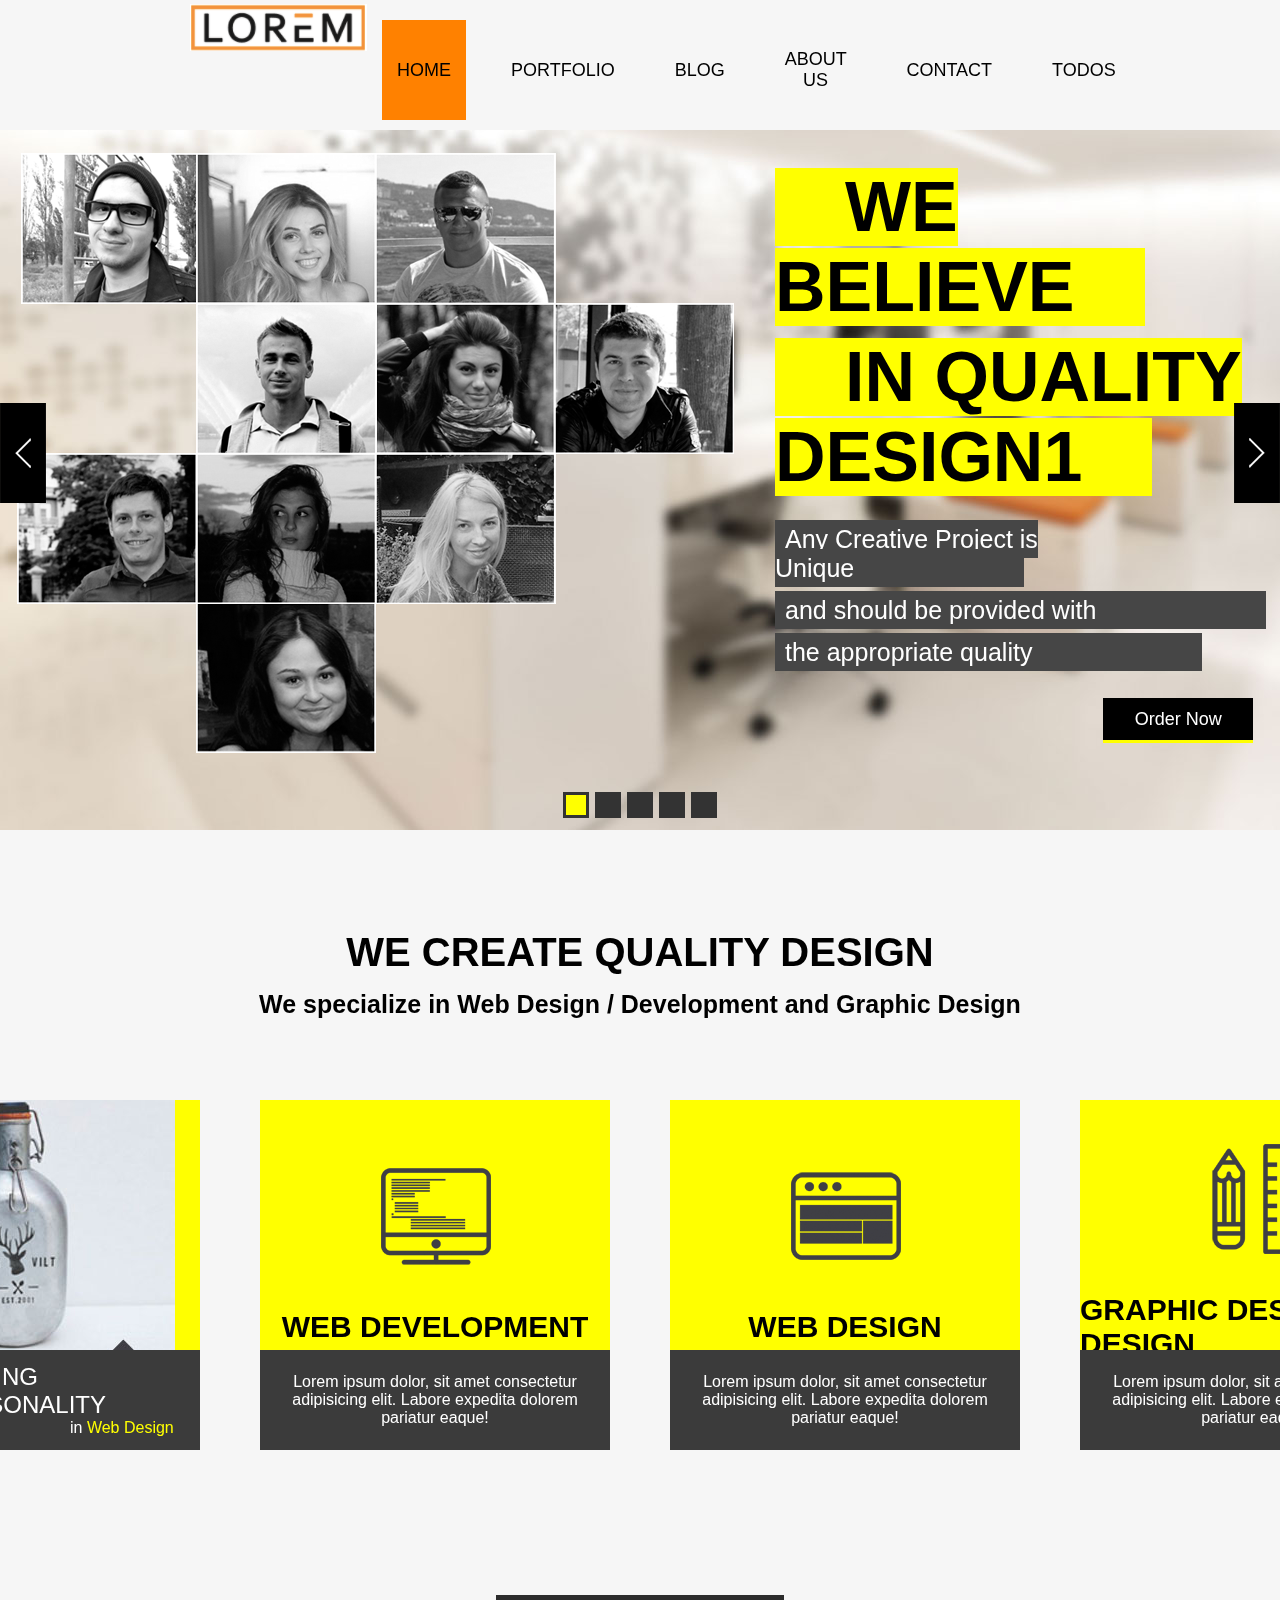
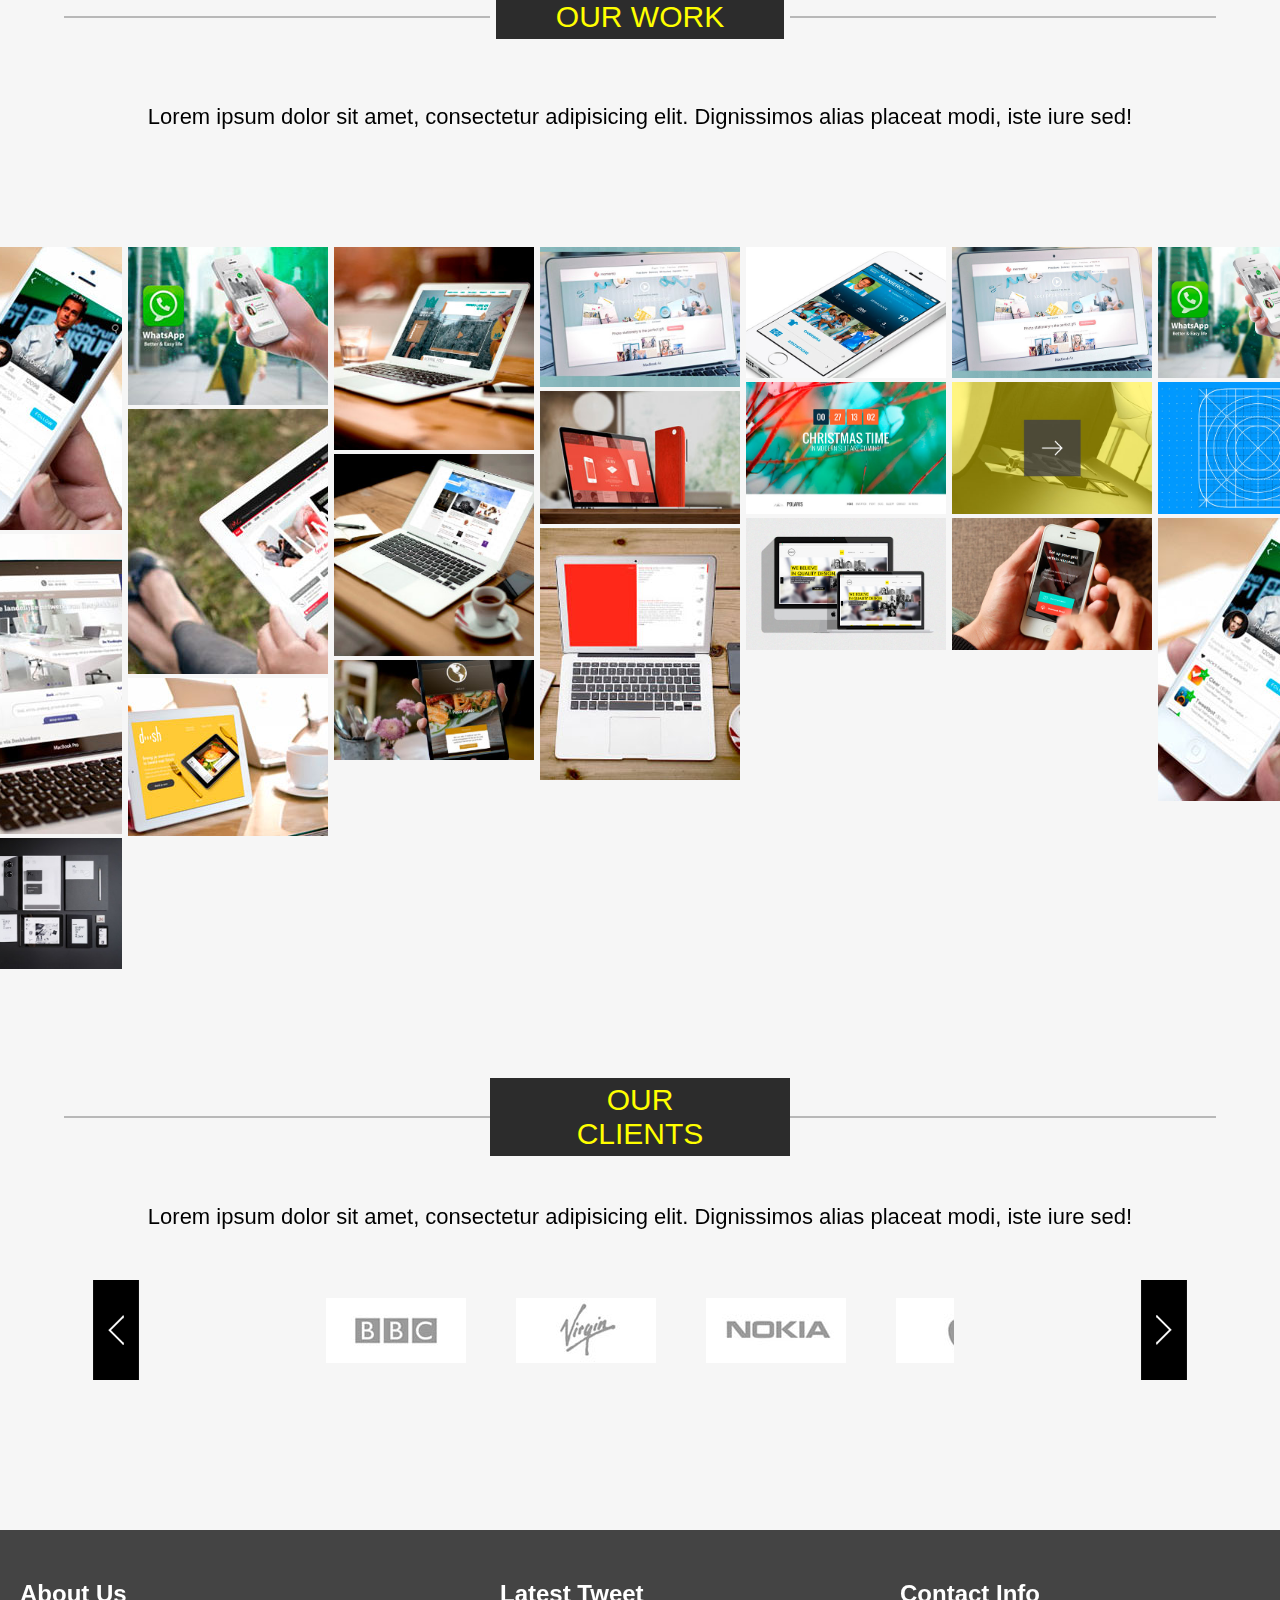
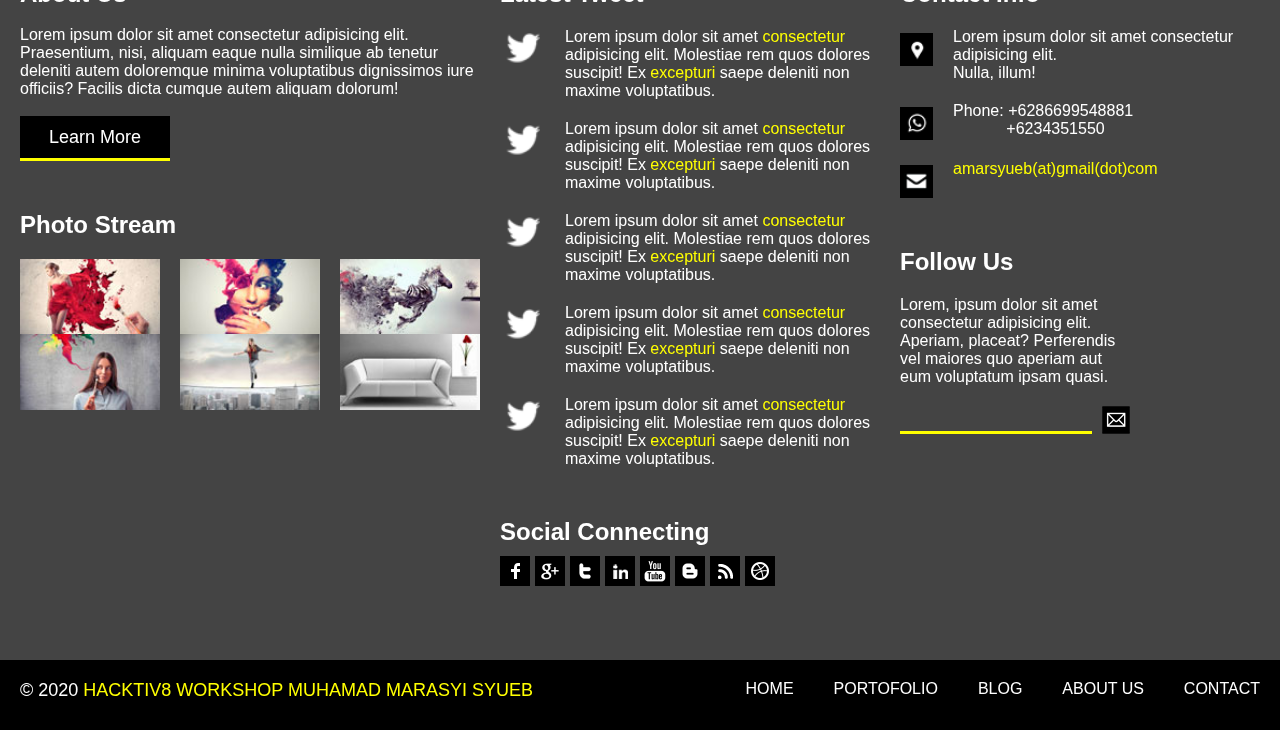
==== index.html @ d34e4c2a "Sudah selesai tanpa query" ====
<!DOCTYPE html>
<html lang="en">
<head>
    <meta charset="UTF-8">
    <meta http-equiv="X-UA-Compatible" content="IE=edge">
    <meta name="viewport" content="width=device-width, initial-scale=1.0">
    <title>Final Project | Muhamad Marasyi Syueb</title>
    <link rel="stylesheet" href="css/style.css">
    <script src="js/js-style.js"></script>
    <script src="js/slide.js"></script>
    <script src="js/carousel.js"></script>
    <script src="js/footer-js.js"></script>
    <link rel="preconnect" href="https://fonts.gstatic.com">
<link href="https://fonts.googleapis.com/css2?family=Josefin+Sans&family=PT+Sans+Narrow&display=swap" rel="stylesheet">
</head>
<body>
<header id="headsec">
    <div id="webLogo" class="logo">
        <a href="index.html"><img src="images/logo.png" alt="" id="logoimg"></a>
    </div>
    <div id="navigation" class="navbar">
        <a href="index.html"><li id="activenav" class="navlist">HOME</li></a>
        <a href="portofolio.html"><li id="portofolionav" class="navlist">PORTFOLIO</li></a>
        <a href="blog.html"><li id="blognav" class="navlist">BLOG</li></a>
        <a href="about.html"><li id="aboutnav" class="navlist">ABOUT US</li></a>
        <a href="contact.html"><li id="contactnav" class="navlist">CONTACT</li></a>
        <a href="todos.html"><li id="todosnav" class="navlist">TODOS</li></a>
    </div>
</header>
<section id="slide" class="slidesec">
    <div class="slideTop">
        <div class="leftbut">
            <img src="images/l-arrow.png" alt="" onclick="changeConB()">
        </div>
        <div class="content" id="con1">
            <div class="contimg">
                <img src="images/banner-left.png" alt="">
            </div>
            <div class="conttext">
                <h1 class="maintext"><span>WE BELIEVE</span></h1>
                <h1 class="maintext"><span>IN QUALITY DESIGN1</span></h1>
                <br>
                <h2 class="secondtext"><span>Any Creative Project is Unique</span></h2>
                <h2 class="secondtext"><span>and should be provided with</span></h2>
                <h2 class="secondtext"><span>the appropriate quality</span></h2>
                <br>
                <button class="conbutton" onclick="popTable()">Order Now</button>
            </div>
        </div>
        <div class="content" id="con2">
            <div class="contimg">
                <img src="images/banner-left.png" alt="">
            </div>
            <div class="conttext">
                <h1 class="maintext"><span>WE BELIEVE</span></h1>
                <h1 class="maintext"><span>IN QUALITY DESIGN2</span></h1>
                <br>
                <h2 class="secondtext"><span>Any Creative Project is Unique</span></h2>
                <h2 class="secondtext"><span>and should be provided with</span></h2>
                <h2 class="secondtext"><span>the appropriate quality</span></h2>
                <br>
                <button class="conbutton" onclick="popTable()">Order Now</button>
            </div>
        </div>
        <div class="content" id="con3">
            <div class="contimg">
                <img src="images/banner-left.png" alt="">
            </div>
            <div class="conttext">
                <h1 class="maintext"><span>WE BELIEVE</span></h1>
                <h1 class="maintext"><span>IN QUALITY DESIGN3</span></h1>
                <br>
                <h2 class="secondtext"><span>Any Creative Project is Unique</span></h2>
                <h2 class="secondtext"><span>and should be provided with</span></h2>
                <h2 class="secondtext"><span>the appropriate quality</span></h2>
                <br>
                <button class="conbutton" onclick="popTable()">Order Now</button>
            </div>
        </div>
        <div class="content" id="con4">
            <div class="contimg">
                <img src="images/banner-left.png" alt="">
            </div>
            <div class="conttext">
                <h1 class="maintext"><span>WE BELIEVE</span></h1>
                <h1 class="maintext"><span>IN QUALITY DESIGN4</span></h1>
                <br>
                <h2 class="secondtext"><span>Any Creative Project is Unique</span></h2>
                <h2 class="secondtext"><span>and should be provided with</span></h2>
                <h2 class="secondtext"><span>the appropriate quality</span></h2>
                <br>
                <button class="conbutton" onclick="popTable()">Order Now</button>
            </div>
        </div>
        <div class="content" id="con5">
            <div class="contimg">
                <img src="images/banner-left.png" alt="">
            </div>
            <div class="conttext">
                <h1 class="maintext"><span>WE BELIEVE</span></h1>
                <h1 class="maintext"><span>IN QUALITY DESIGN5</span></h1>
                <br>
                <h2 class="secondtext"><span>Any Creative Project is Unique</span></h2>
                <h2 class="secondtext"><span>and should be provided with</span></h2>
                <h2 class="secondtext"><span>the appropriate quality</span></h2>
                <br>
                <button class="conbutton" onclick="popTable()">Order Now</button>
            </div>
        </div>
        <div class="rightbut">
            <img src="images/r-arrow.png" alt=""  onclick="changeConN()">
        </div>
    </div>
    <div class="slideBottom">
        <div class="buttons" id="but1" onclick="buttonClicked(1)"></div>
        <div class="buttons" id="but2" onclick="buttonClicked(2)"></div>
        <div class="buttons" id="but3" onclick="buttonClicked(3)"></div>
        <div class="buttons" id="but4" onclick="buttonClicked(4)"></div>
        <div class="buttons" id="but5" onclick="buttonClicked(5)"></div>
    </div>
</section>
<section id="about" class="aboutsec">
    <div class="abouttop">
        <h1>WE CREATE QUALITY DESIGN</h1>
        <h2>We specialize in Web Design / Development and Graphic Design</h2>
    </div>
    <div class="aboutbottom">
        <div class="aboutcon" id="aboutcon1">
            <div class="imgabout">
                <img src="images/pic.jpg" alt="">
            </div>
            <div class="imgdesc">
                <h2>REDESIGNING<br>WITH PERSONALITY</h2>
                <p class="descdetail">in <a href="#">Web Design</a></p>
            </div>
        </div>
        <div class="aboutcon" id="aboutcon2">
            <div class="imgabout">
                <img class="icon" src="images/icon1.png" alt="">
                <br>
                <br>
                <h1>WEB DEVELOPMENT</h1>
            </div>
            <div class="imgdesc">
                <p class="description">Lorem ipsum dolor, sit amet consectetur adipisicing elit. Labore expedita dolorem pariatur eaque!</p>
            </div>
        </div>
        <div class="aboutcon" id="aboutcon3">
            <div class="imgabout">
                <img class="icon" src="images/icon2.png" alt="">
                <br>
                <br>
                <h1>WEB DESIGN</h1>
            </div>
            <div class="imgdesc">
                <p class="description">Lorem ipsum dolor, sit amet consectetur adipisicing elit. Labore expedita dolorem pariatur eaque!</p>
            </div>
        </div>
        <div class="aboutcon" id="aboutcon4">
            <div class="imgabout">
                <img class="icon" src="images/icon3.png" alt="">
                <br>
                <br>
                <h1>GRAPHIC DESIGN DESIGN</h1>
            </div>
            <div class="imgdesc">
                <p class="description">Lorem ipsum dolor, sit amet consectetur adipisicing elit. Labore expedita dolorem pariatur eaque!</p>
            </div>
        </div>
    </div>
</section>
<section id="gallery" class="gallerysec">
    <div class="gallerytop">
        <div class="title">
            <div class="line"></div>
            <div class="realtitle">
                <span>OUR WORK</span>
            </div>
        </div>
        <p>Lorem ipsum dolor sit amet, consectetur adipisicing elit. Dignissimos alias placeat modi, iste iure sed!</p>
    </div>
    <div class="gallerybottom">
        <div class="maingallery">
            <div class="gridrow1">
                <li class="galimg"><img src="images/pic1.jpg" alt="" id="img1" onclick="clickedImg(1)"></li>
                <li class="galimg"><img src="images/pic2.jpg" alt="" id="img1" onclick="clickedImg(2)"></li>
                <li class="galimg"><img src="images/pic12.jpg" alt="" id="img1" onclick="clickedImg(3)"></li>
            </div>
            <div class="gridrow1">
                <li class="galimg"><img src="images/pic4.jpg" alt="" id="img1" onclick="clickedImg(4)"></li>
                <li class="galimg"><img src="images/pic5.jpg" alt="" id="img1" onclick="clickedImg(5)"></li>
                <li class="galimg"><img src="images/pic6.jpg" alt="" id="img1" onclick="clickedImg(6)"></li>
            </div>
            <div class="gridrow1">
                <li class="galimg"><img src="images/pic7.jpg" alt="" id="img1" onclick="clickedImg(7)"></li>
                <li class="galimg"><img src="images/pic8.jpg" alt="" id="img1" onclick="clickedImg(8)"></li>
                <li class="galimg"><img src="images/pic9.jpg" alt="" id="img1" onclick="clickedImg(9)"></li>
            </div>
            <div class="gridrow1">
                <li class="galimg"><img src="images/pic10.jpg" alt="" id="img1" onclick="clickedImg(10)"></li>
                <li class="galimg"><img src="images/pic11.jpg" alt="" id="img1" onclick="clickedImg(11)"></li>
                <li class="galimg"><img src="images/pic3.jpg" alt="" id="img1" onclick="clickedImg(12)"></li>
            </div>
            <div class="gridrow1">
                <li class="galimg"><img src="images/pic13.jpg" alt="" id="img1" onclick="clickedImg(13)"></li>
                <li class="galimg"><img src="images/pic14.jpg" alt="" id="img1" onclick="clickedImg(14)"></li>
                <li class="galimg"><img src="images/pic15.jpg" alt="" id="img1" onclick="clickedImg(15)"></li>
            </div>
            <div class="gridrow1">
                <li class="galimg"><img src="images/pic16.jpg" alt="" id="img1" onclick="clickedImg(16)"></li>
                <li class="galimg"><img src="images/pic17.jpg" alt="" id="img1" onclick="clickedImg(17)"></li>
                <li class="galimg"><img src="images/pic18.jpg" alt="" id="img1" onclick="clickedImg(18)"></li>
            </div>
            <div class="gridrow1">
                <li class="galimg"><img src="images/pic19.jpg" alt="" id="img1" onclick="clickedImg(19)"></li>
                <li class="galimg"><img src="images/pic20.jpg" alt="" id="img1" onclick="clickedImg(20)"></li>
                <li class="galimg"><img src="images/pic1.jpg" alt="" id="img1" onclick="clickedImg(21)"></li>
            </div>
        </div>
    </div>
</section>
<section id="client" class="clientsec">
    <div class="gallerytop">
        <div class="title">
            <div class="line"></div>
            <div class="realtitle">
                <span>OUR CLIENTS</span>
            </div>
        </div>
        <p>Lorem ipsum dolor sit amet, consectetur adipisicing elit. Dignissimos alias placeat modi, iste iure sed!</p>
    </div>
    <div class="clientbottom">
        <img class="arrows-left" src="images/l-arrow.png" alt="" onclick="prevBtn()">
        <div class="carousel">
            <div id="carouselslide">
                <img src="images/client1.jpg" alt="" class="icons">
                <img src="images/client2.jpg" alt="" class="icons">
                <img src="images/client3.jpg" alt="" class="icons">
                <img src="images/client4.jpg" alt="" class="icons">
                <img src="images/client5.jpg" alt="" class="icons">
                <img src="images/client6.jpg" alt="" class="icons">
                <img src="images/client7.jpg" alt="" class="icons">
                <img src="images/client8.jpg" alt="" class="icons">
                <!-- Clones -->
                <img src="images/client1.jpg" alt="" class="icons">
                <img src="images/client2.jpg" alt="" class="icons">
                <img src="images/client3.jpg" alt="" class="icons">
                <img src="images/client4.jpg" alt="" class="icons">
                <img src="images/client5.jpg" alt="" class="icons">
                <img src="images/client6.jpg" alt="" class="icons">
                <img src="images/client7.jpg" alt="" class="icons">
                <img src="images/client8.jpg" alt="" class="icons">
            </div>
        </div>
        <img class="arrows-right" src="images/r-arrow.png" alt="" onclick="nextBtn()">
    </div>
</section>
<section id="order-pop">
    <div class="mainPop">
        <div id="pop-content" class="popCon">
            <table class="tablesec">
                <tr class="headrow">
                    <th><p>PLAN FEATURES</p></th>
                    <th><p>BASIC<br>$5/Month</p></th>
                    <th><p>ECONOMY<br>$9/Month</p></th>
                </tr>
                <tr>
                    <td><p class="table-text-main">Web Space</p></td>
                    <td><p class="table-text unlimited">Unlimited</p></td>
                    <td><p class="table-text unlimited">Unlimited</p></td>
                </tr>
                <tr>
                    <td><p class="table-text-main">Bandwith</p></td>
                    <td><p class="table-text unlimited">Unlimited</p></td>
                    <td><p class="table-text unlimited">Unlimited</p></td>
                </tr>
                <tr>
                    <td><p class="table-text-main">25 GB Storage</p></td>
                    <td><p class="table-text">&#10007</p></td>
                    <td><p class="table-text unlimited">Unlimited</p></td>
                </tr>
                <tr>
                    <td><p class="table-text-main">iPhone App</p></td>
                    <td><p class="table-text">&#10007</p></td>
                    <td><p class="table-text unlimited">Unlimited</p></td>
                </tr>
                <tr>
                    <td><p class="table-text-main">Enhanced Security</p></td>
                    <td><p class="table-text">&#10003</p></td>
                    <td><p class="table-text">&#10003</p></td>
                </tr>
                <tr>
                    <td><p class="table-text-main">E-mail</p></td>
                    <td><p class="table-text">&#10003</p></td>
                    <td><p class="table-text">&#10003</p></td>
                </tr>
                <tr>
                    <td><p class="table-text-main">Wordpress Support</p></td>
                    <td><p class="table-text">&#10007</p></td>
                    <td><p class="table-text">&#10003</p></td>
                </tr>
                <tr>
                    <td><p class="table-text-main">24/7 Support</p></td>
                    <td><p class="table-text">&#10003</p></td>
                    <td><p class="table-text">&#10003</p></td>
                </tr>
                <tr>
                    <td><p class="table-text-main">Backups</p></td>
                    <td><p class="table-text">&#10003</p></td>
                    <td><p class="table-text">&#10003</p></td>
                </tr>
                <tr>
                    <td><p class="table-text-main">Dedicated IP</p></td>
                    <td><p class="table-text">$2/Month</p></td>
                    <td><p class="table-text">$2/Month</p></td>
                </tr>
                <tr>
                    <td></td>
                    <td><button>Order Now</button></td>
                    <td><button>Order Now</button></td>
                </tr>
            </table>
            <img class="removeicon" src="images/icon-remove.png" onclick="popOutOf()">
        </div>
    </div>
</section>
<section id="gallery-pop">
    <div class="main-gallery">
        <div id="gallery-con" class="gallery-content">
            <img src="images/icon-remove.png" alt="" class="removegalleryicon" onclick="popOutImg()">
            <div class="gallery-image">
                <img id="image-content" src="images/pic1.jpg" alt="">
            </div>
            <div class="numbersec">
                <div style="display: flex; flex-direction: row;">
                    <p id="currentnum">1</p>
                    <p>&nbsp; of &nbsp; 21</p>
                </div>
                <div class="numbersec-arrows">
                    <img class="galleryarrows" src="images/left-a.png" alt="" onclick="previous_images()">
                    <img class="galleryarrows" src="images/right-a.png" alt="" onclick="next_images()">
                </div>
            </div>
        </div>
    </div>
</section>
<section id="photostream-pop">
    <div class="main-photostream" onclick="popOutofStream()">
        <div id="photostream-con" class="photostream-content">
            <div class="photostream-title">
                <p>Photo Stream</p>
            </div>
            <div class="photostream-image">
                <img src="images/g2.jpg" alt="" id="psconimg">
            </div>
        </div>
    </div>
</section>
</body>
<footer>
    <div class="footertop">
        <div class="footsec1">
            <div class="foot-about">
                <h2>About Us</h2>
                <br>
                <p>Lorem ipsum dolor sit amet consectetur adipisicing elit. Praesentium, nisi, aliquam eaque nulla similique ab tenetur deleniti autem doloremque minima voluptatibus dignissimos iure officiis? Facilis dicta cumque autem aliquam dolorum!</p>
                <br>
                <button class="foot-button">Learn More</button>
            </div>
            <div class="foot-photo">
                <h2>Photo Stream</h2>
                <div class="photoclass">
                    <img src="images/g1.jpg" alt="" onclick="photoStreamClicked(1)">
                    <img src="images/g2.jpg" alt="" onclick="photoStreamClicked(2)">
                    <img src="images/g3.jpg" alt="" onclick="photoStreamClicked(3)">
                    <img src="images/g4.jpg" alt="" onclick="photoStreamClicked(4)">
                    <img src="images/g5.jpg" alt="" onclick="photoStreamClicked(5)">
                    <img src="images/g6.jpg" alt="" onclick="photoStreamClicked(6)">
                </div>
            </div>
        </div>
        <div class="footsec2">
            <div class="foot-tweet">
                <h2>Latest Tweet</h2>
                <div class="tweet1">
                    <img src="images/tw.png" alt="">
                    <p>Lorem ipsum dolor sit amet <a href="#">consectetur</a> adipisicing elit. Molestiae rem quos dolores suscipit! Ex <a href="">excepturi</a> saepe deleniti non maxime voluptatibus.</p>
                </div>
                <div class="tweet1">
                    <img src="images/tw.png" alt="">
                    <p>Lorem ipsum dolor sit amet <a href="#">consectetur</a> adipisicing elit. Molestiae rem quos dolores suscipit! Ex <a href="">excepturi</a> saepe deleniti non maxime voluptatibus.</p>
                </div>
                <div class="tweet1">
                    <img src="images/tw.png" alt="">
                    <p>Lorem ipsum dolor sit amet <a href="#">consectetur</a> adipisicing elit. Molestiae rem quos dolores suscipit! Ex <a href="">excepturi</a> saepe deleniti non maxime voluptatibus.</p>
                </div>
                <div class="tweet1">
                    <img src="images/tw.png" alt="">
                    <p>Lorem ipsum dolor sit amet <a href="#">consectetur</a> adipisicing elit. Molestiae rem quos dolores suscipit! Ex <a href="">excepturi</a> saepe deleniti non maxime voluptatibus.</p>
                </div>
                <div class="tweet1">
                    <img src="images/tw.png" alt="">
                    <p>Lorem ipsum dolor sit amet <a href="#">consectetur</a> adipisicing elit. Molestiae rem quos dolores suscipit! Ex <a href="">excepturi</a> saepe deleniti non maxime voluptatibus.</p>
                </div>
            </div>
            <div class="foot-social">
                <h2>Social Connecting</h2>
                <div class="socialmedia">
                    <div class="sociallogo">
                        <img class="baselogo" src="images/f1.png" alt="">
                        <img class="colorlogo" src="images/f2.png" alt="">
                    </div>
                    <div class="sociallogo">
                        <img class="baselogo" src="images/go1.png" alt="">
                        <img class="colorlogo" src="images/go2.png" alt="">
                    </div>
                    <div class="sociallogo">
                        <img class="baselogo" src="images/tw1.png" alt="">
                        <img class="colorlogo" src="images/tw2.png" alt="">
                    </div>
                    <div class="sociallogo">
                        <img class="baselogo" src="images/in1.png" alt="">
                        <img class="colorlogo" src="images/in2.png" alt="">
                    </div>
                    <div class="sociallogo">
                        <img class="baselogo" src="images/y1.png" alt="">
                        <img class="colorlogo" src="images/y2.png" alt="">
                    </div>
                    <div class="sociallogo">
                        <img class="baselogo" src="images/b1.png" alt="">
                        <img class="colorlogo" src="images/b2.png" alt="">
                    </div>
                    <div class="sociallogo">
                        <img class="baselogo" src="images/cc1.png" alt="">
                        <img class="colorlogo" src="images/cc2.png" alt="">
                    </div>
                    <div class="sociallogo">
                        <img class="baselogo" src="images/o1.png" alt="">
                        <img class="colorlogo" src="images/o2.png" alt="">
                    </div>
                </div>
            </div>
        </div>
        <div class="footsec3">
            <div class="foot-contact">
                <h2>Contact Info</h2>
                <div class="tweet1">
                    <img class="conlogo" src="images/address.png" alt="">
                    <p>Lorem ipsum dolor sit amet consectetur adipisicing elit.<br>Nulla, illum!</p>
                </div>
                <div class="tweet1">
                    <img class="conlogo" src="images/phone.png" alt="">
                    <p>Phone: +6286699548881<br>&nbsp;&nbsp;&nbsp;&nbsp;&nbsp;&nbsp;&nbsp;&nbsp;&nbsp;&nbsp;&nbsp;&nbsp;+6234351550</p>
                </div>
                <div class="tweet1">
                    <img class="conlogo" src="images/msg.png" alt="">
                    <p><a href="#">amarsyueb(at)gmail(dot)com</a></p>
                </div>
            </div>
            <div class="foot-follow">
                <h2>Follow Us</h2>
                <p>Lorem, ipsum dolor sit amet consectetur adipisicing elit. Aperiam, placeat? Perferendis vel maiores quo aperiam aut eum voluptatum ipsam quasi.</p>
                <div class="inputemail">
                    <input class="input-follow" type="text">
                    <img src="images/email.png" alt="">
                </div>
            </div>
        </div>
    </div>
    <div class="footerbottom">
        <div class="copy">
            <span>&copy; 2020 <a href="#">HACKTIV8 WORKSHOP MUHAMAD MARASYI SYUEB</a></span>
        </div>
        <div class="nav-footer">
            <li><a href="index.html">HOME</a></li>
            <li><a href="portofolio.html">PORTOFOLIO</a></li>
            <li><a href="blog.html">BLOG</a></li>
            <li><a href="about.html">ABOUT US</a></li>
            <li><a href="contact.html">CONTACT</a></li>
        </div>
    </div>
</footer>
</html>
---- css/style.css ----
*{
    margin: 0;
    padding: 0;
    scroll-behavior: smooth;
}

/* Header Section */
#headsec{
    display: flex;
    flex-direction: row;
    justify-content: space-between;
    width: 100%;
    height: 130px;
    background-color: #f6f6f6;
}
.logo{
    padding-left: 190px;
    padding-top: 4px;
}
#navigation{
    display: flex;
    flex-direction: row;
    list-style: none;
}
#navigation a{
    text-decoration: none;
}
.navbar{
    padding-right: 200px;
}
.navlist{
    display: flex;
    align-items: center;
    text-align: center;
    justify-content: center;
    margin: 20px 15px;
    width: auto;
    height: 100px;
    font-size: 18px;
    font-family: Arial, Helvetica, sans-serif;
    padding-left: 15px;
    padding-right: 15px;
    color: black;
}
#activenav{
    background-color: #ff8100;
}
#homenav, #portofolionav, #blognav, #aboutnav, #contactnav, #todosnav{
    background-color: transparent;
    transition: .1s all ease-in;
}
#homenav:hover, #portofolionav:hover, #blognav:hover, #aboutnav:hover, #contactnav:hover, #todosnav:hover{
    background-color: #ff8100;
}
/* End of Header Section */

/* Slide Section */
.slidesec{
    display: flex;
    flex-direction: column;
    width: 100%;
    height: 650px;
    background-color: gray;
    background: url(../images/banner.jpg);
    background-size: cover;
    position: relative;
}
#slide{
    transition: .5s all ease-in-out;
}
.slideTop{
    display: flex;
    flex-direction: row;
    justify-content: space-between;
    width: 100%;
    height: 650px;
}
.leftbut, .rightbut{
    margin: auto 0;
    z-index: 1000;
}
.leftbut:hover, .rightbut:hover{
    cursor: pointer;
}
.content{
    display: flex;
    flex-direction: row;
    justify-content: center;
    align-items: center;
    width: 100%;
    height: 650px;
}
.conttext{
    margin-left: 25px;
}
.maintext{    
    font-size: 70px;
    margin-bottom: 10px;
    font-family:'Trebuchet MS', 'Lucida Sans Unicode', 'Lucida Grande', 'Lucida Sans', Arial, sans-serif;
}
.maintext span{
    text-align: center;
    background-color: yellow;
    padding: 0px 70px;
    
}
.secondtext{
    font-size: 25px;
    margin-bottom: 13px;
}
.secondtext span{
    text-align: left;
    background-color: rgb(70, 70, 70);
    padding-right: 170px;
    padding-left: 10px;
    padding-top: 5px;
    padding-bottom: 5px;
    font-family: 'Trebuchet MS', 'Lucida Sans Unicode', 'Lucida Grande', 'Lucida Sans', Arial, sans-serif;
    font-weight: 100;
    color: white;
}

.conbutton{
    width: 150px;
    height: 45px;
    font-size: 18px;
    font-family: 'Trebuchet MS', 'Lucida Sans Unicode', 'Lucida Grande', 'Lucida Sans', Arial, sans-serif;
    color: white;
    background-color: rgb(0, 0, 0);
    border: none;
    border-bottom: 3px yellow solid;
    margin-left: 65%;
    outline: none;
}
.conbutton:hover{
    cursor: pointer;
}

#con1{
    position: absolute;
    opacity: 1;
    z-index: 999;
    transition: .2s all ease-in;
}
#con2{
    position: absolute;
    flex-direction: row-reverse;
    opacity: 0;
    z-index: 1;
    transition: .2s all ease-in;
}
#con3{
    position: absolute;
    opacity: 0;
    z-index: 1;
    transition: .2s all ease-in;
}
#con4{
    position: absolute;
    flex-direction: row-reverse;
    opacity: 0;
    z-index: 1;
    transition: .2s all ease-in;
}
#con5{
    position: absolute;
    opacity: 0;
    z-index: 1;
    transition: .2s all ease-in;
}
.slideBottom{
    width: 100%;
    height: 50px;
    display: flex;
    justify-content: center;
    align-items: center;
}
.buttons{
    width: 20px;
    height: 20px;
    background-color: rgb(51, 51, 51);
    margin: 0 3px;
    border: 3px solid rgb(51, 51, 51);
    transition: .1s all ease-in;
}
.buttons:hover{
    background-color: yellow !important;
    cursor: pointer;
}
#but1{
    background-color: yellow;
}
/* End of Slide Section */

/* About Section */
.aboutsec{
    width: 100%;
    height: 700px;
    background-color: #f6f6f6;
    display: flex;
    flex-direction: column;
}
.abouttop{
    display: flex;
    flex-direction: column;
    justify-content: center;
    align-items: center;
    text-align: center;
    margin-top: 100px;
    width: 100%;
    height: 100px;
}
.abouttop h1{
    font-size: 40px;
    font-family: 'Segoe UI', Tahoma, Geneva, Verdana, sans-serif;
}
.abouttop h2{
    font-size: 25px;
    margin-top: 15px;
    font-family: 'Trebuchet MS', 'Lucida Sans Unicode', 'Lucida Grande', 'Lucida Sans', Arial, sans-serif;
}
.aboutbottom{
    display: flex;
    flex-direction: row;
    justify-content: center;
    align-items: center;
    width: 100%;
    height: 600px;
}
.aboutcon{
    width: 350px;
    height: 350px;
    background-color: yellow;
    margin: 0 30px;
    display: flex;
    flex-direction: column;
    align-items: center;
    transition: .4s all ease-in-out;
}
.aboutcon:hover{
    background-color: rgb(230, 230, 230);
    cursor: pointer;
}
.imgabout{
    width: 350px;
    height: 250px;
    display: flex;
    flex-direction: column;
    justify-content: center;
    align-items: center;
    font-family:'Gill Sans', 'Gill Sans MT', Calibri, 'Trebuchet MS', sans-serif;
    font-size: 15px;
}

.icon{
    margin-top: 50px;
}
.imgdesc{
    width: 350px;
    height: 100px;
    background-color: rgb(59, 59, 59);
    color: white;
    display: flex;
    flex-direction: column;
    justify-content: center;
}
.description{
    text-align: center;
    font-family: 'Segoe UI', Tahoma, Geneva, Verdana, sans-serif;
    font-weight: 200;
    margin: 10px;
}
.imgdesc h2{
    margin-left: 20px;
    font-family: 'Segoe UI', Tahoma, Geneva, Verdana, sans-serif;
    font-weight: 400;
}
.descdetail a{
    text-decoration: none;
    color: yellow;
}
.descdetail{
    margin-left: 220px;
    font-family: 'Segoe UI', Tahoma, Geneva, Verdana, sans-serif;
    font-weight: 100;
}
/* End of About Section */

/* Gallery Section */
.gallerysec{
    display: flex;
    flex-direction: column;
    width: 100%;
    height: 1100px;
    background-color: #f6f6f6;
}
.gallerytop{
    display: flex;
    flex-direction: column;
    align-items: center;
    width: 100%;
    height: 200px;
}
.title{
    display: flex;
    flex-direction: row;
    justify-content: center;
    align-items: center;
    text-align: center;
    position : relative;
    width: 100%;
    height: 200px;
}
.line{
    width: 90%;
    height: 100px;
    border-bottom: 2px rgb(184, 184, 184) solid;
    margin-bottom: 100px;
    position: absolute;
    z-index: 1;
}
.realtitle{
    position: absolute;
    display: flex;
    justify-content: center;
    align-items: center;
    z-index: 2;
    width: 300px;
    height: 100px;
    background-color: #f6f6f6;
}
.realtitle span{
    font-size: 30px;
    color: yellow;
    background-color: rgb(44, 44, 44);
    padding: 5px 60px;
    font-family: 'Segoe UI', Tahoma, Geneva, Verdana, sans-serif;

}
.gallerytop p{
    font-size: 22px;
    font-family: 'Segoe UI', Tahoma, Geneva, Verdana, sans-serif;
}
.gallerybottom{
    width: 100%;
    height: 700px;
    display: flex;
    justify-content: center;
    align-items: center;
}
.maingallery{
    display: flex;
    flex-direction: row;
    margin-top: 260px;
}
.gridrow1{
    display: flex;
    flex-direction: column;
    margin: 3px;
}
.galimg{
    list-style: none;
    width: 200px;
}
.galimg:hover{
    cursor: pointer;
}
.galimg img{
    width: 200px;
    
}


/* End of Gallery Section */

/* Clients Section */
.clientsec{
    width: 100%;
    height: 500px;
    background-color: #f6f6f6;
}
.clientbottom{
    width: 100%;
    height: 200px;
    display: flex;
    justify-content: center;
    align-items: center;
}
.carousel{
    display: flex;
    flex-direction: row;
    width: 49%;
    margin: auto;
    overflow: hidden;
}
#carouselslide{
    width: 2000px;
    display: flex;
    flex-direction: row;
    transform: translateX(0px);
    transition: all .5s ease-in;
}
.icons{
    margin-right: 50px;
}
.icons:hover{
    cursor: pointer;
}
.arrows-left,.arrows-right{
    margin: auto;
}
.arrows-left:hover, .arrows-right:hover{
    cursor: pointer;
}
/* End of Clients Section */

/* Footer */
footer{
    width: 100%;
    height: 650px;
    background-color: rgb(68, 68, 68);
}
.footertop{
    width: 100%;
    height: 580px;
    display: flex;
    flex-direction: row;
    justify-content: center;
    align-items: center;
}
.footsec1{
    width: 100%;
    height: 580px;
    background-color: transparent;
    display: flex;
    flex-direction: column;
}
.foot-about{
    margin-left: 150px;
    margin-top: 50px;
    font-family: 'Segoe UI', Tahoma, Geneva, Verdana, sans-serif;
    color: white;
    font-weight: 100;
}
.foot-button{
    width: 150px;
    height: 45px;
    font-size: 18px;
    font-family: 'Trebuchet MS', 'Lucida Sans Unicode', 'Lucida Grande', 'Lucida Sans', Arial, sans-serif;
    color: white;
    background-color: rgb(0, 0, 0);
    border: none;
    border-bottom: 3px yellow solid;
    outline: none;
}
.foot-photo{
    display: flex;
    flex-direction: column;
    margin-top: 50px;
    margin-left: 150px;
    font-family: 'Segoe UI', Tahoma, Geneva, Verdana, sans-serif;
    font-weight: 100;
    color: white;
}
.photoclass{
    display: grid;
    grid-template-columns: repeat(3,140px);
    grid-column-gap: 20px;
    margin-top: 20px;
}
.photoclass img{
    width: 140px;
}
.photoclass img:hover{
    cursor:pointer;
}
.footsec2{
    width: 100%;
    height: 580px;
    flex-direction: column;
}
.foot-tweet{
    margin-top: 50px;
    display: flex;
    flex-direction: column;
    margin-left: 20px;
    font-family: 'Segoe UI', Tahoma, Geneva, Verdana, sans-serif;
    font-weight: 100;
    color: white;
}
.tweet1{
    display: flex;
    flex-direction: row;
    margin-top: 20px;
}
.tweet1 img{
    width: 45px;
    height: 40px;
}
.tweet1 p{
    margin-left: 20px;
}
.tweet1 a{
    text-decoration: none;
    color: yellow;
    font-weight: 400;
}
.foot-social{
    display: flex;
    flex-direction: column;
    margin-top: 50px;
    margin-left: 20px;
    font-family: 'Segoe UI', Tahoma, Geneva, Verdana, sans-serif;
    font-weight: 100;
    color: white;
}
.socialmedia{
    display: flex;
    flex-direction: row;
    margin-top: 10px;
}
.sociallogo{
    width: 30px;
    height: 30px;
    position: relative;
    margin-right: 5px;
}
.baselogo{
    width: 30px;
    height: 30px;
    position: absolute;
    z-index: 1;
}
.colorlogo{
    width: 30px;
    height: 30px;
    position: absolute;
    z-index: 2;
    opacity: 0;
}
.colorlogo:hover{
    cursor: pointer;
    opacity: 1;
}
.footsec3{
    width: 100%;
    height: 580px;
    flex-direction: column;
    font-family: 'Segoe UI', Tahoma, Geneva, Verdana, sans-serif;
    font-weight: 100;
    color: white;
}
.foot-contact{
    display: flex;
    flex-direction: column;
    margin-top: 50px;
    margin-left: 20px;
}
.conlogo{
    width: 33px !important;
    height: 33px !important;
    margin-top: 5px;
}
.foot-follow{
    margin-top: 50px;
    margin-left: 20px;
    margin-right: 150px;
}
.foot-follow p{
    margin-top: 20px;
}
.inputemail{
    display: flex;
    flex-direction: row;
    margin-top: 20px;
}
.input-follow{
    width: 90%;
    margin-right: 10px;
    outline: none;
    border: none;
    color: white;
    font-family: 'Segoe UI', Tahoma, Geneva, Verdana, sans-serif;
    font-size: 18px;
    border-bottom: 3px yellow solid;
    background-color: transparent;
}

.footerbottom{
    width: 100%;
    height: 70px;
    background-color: black;
    display: flex;
    flex-direction: row;
    justify-content: space-between;
    font-family: 'Segoe UI', Tahoma, Geneva, Verdana, sans-serif;
    font-weight: 100;
    color: white;
}
.copy{
    font-size: 18px;
    margin: 20px;
}
.copy a{
    text-decoration: none;
    color: yellow;
}
.nav-footer{
    list-style: none;
    display: flex;
    flex-direction: row;
}
.nav-footer a{
    text-decoration: none;
    color: white;
}
.nav-footer li{
    margin: 20px;
}
/* End of Footer */

/* Order Pop Section */
#order-pop{
    position: fixed;
    width: 100%;
    height: 100%;
    left: 0;
    top: 0;
    background-color: rgba(0, 0, 0, 0.7);
    z-index: -1;
}
#pop-content{
    transform: scale(0);
    transition: .5s all ease-in-out;
}
.mainPop{
    display: flex;
    justify-content: center;
    align-items: center;
    width: 100%;
    height: 100%;
}
.popCon{
    width: 500px;
    height: 700px;
    background-color: white;
    border-radius: 5px;
    display: flex;
    justify-content: center;
    align-items: center;
}
.tablesec{
    width: 400px;
    height: 600px;
    border-spacing: 0;
    border-right: 1px solid grey;
    border-top: 1px solid grey;
}
.tablesec button{
    border: none;
    align-items: center;
    margin-left: 15px;
    background-color: black;
    color: white;
    padding: 10px;
}
.tablesec button:hover{
    cursor: pointer;
}
.tablesec td, th{
    border-left: 1px solid grey;
    border-bottom: 1px solid grey;
}
.table-text-main{
    margin-left: 10px;
    font-weight: 400 !important;
}
.tablesec p{
    font-family: 'Segoe UI', Tahoma, Geneva, Verdana, sans-serif;
    font-weight: 100;
    font-size: 18px;
}
.table-text{
    text-align: center;
}
.unlimited{
    color: grey;
}
.headrow{
    background-color: yellow;
    padding: 15px;
}
.headrow p{
    font-weight: 400 !important;
}
.removeicon{
    width: 15px;
    height: 15px;
    position: absolute;
    top: 20px;
    right: 20px;
    opacity: .7;
}
.removeicon:hover{
    cursor: pointer;
    opacity: 1;
}
/* End of Order Pop Section */

/* Gallery Pop Section */
#gallery-pop{
    position: fixed;
    width: 100%;
    height: 100%;
    left: 0;
    top: 0;
    background-color: rgba(0, 0, 0, 0.7);
    z-index: -2;
}
#gallery-con{
    transform: scale(0);
    transition: .3s all ease-in-out;
}
.main-gallery{
    display: flex;
    justify-content: center;
    align-items: center;
    width: 100%;
    height: 100%;
}
#image-content{
    width: fit-content;
    height: fit-content;
    transition: .3s all ease-in-out;
}
.gallery-content{
    
    padding: 10px;
    background-color: grey;
    border-radius: 2px;
    color: white;
    
}
.numbersec{
    display: flex;
    flex-direction: row;
    justify-content: space-between;
}
.removegalleryicon{
    width: 20px;
    height: 20px;
    position: absolute;
    top: 0px;
    right: 0px;
    opacity: 1;
    border-radius: 15px;
    border: 2px white solid;
    background-color: white;
}
.removegalleryicon:hover{
    cursor: pointer;
}
.galleryarrows:hover{
    cursor: pointer;
}
/* End of Gallery Section */

/* Photo Stream Pop Section */
#photostream-pop{
    position: fixed;
    width: 100%;
    height: 100%;
    left: 0;
    top: 0;
    background-color: rgba(0, 0, 0, 0.7);
    z-index: -2;
}
#photostream-con{
    transform: scale(0);
    transition: .3s all ease-in-out;
}
.main-photostream{
    width: 100%;
    height: 100%;
    display: flex;
    justify-content: center;
    align-items: center;
}
.photostream-content{
    width: fit-content;
    height: fit-content;
    padding: 5px;
    background-color: grey;
    border-radius: 2px;
    color: white;
}
.photostream-title p{
    text-align: center;
    font-family: 'Segoe UI', Tahoma, Geneva, Verdana, sans-serif;
    font-size: 10px;
}
/* End of Photo Stream Pop Section */

/* Media Query */
@media(max-width: 1600px){
    footer{
        height: 800px;
    }
    .footertop{
        height: 730px;
    }
    .foot-about{
        margin-left: 20px;
    }
    .foot-photo{
        margin-left: 20px;
    }
    .footsec1, .footsec2, .footsec3{
        height: 730px;
    }
}
@media(max-width: 1125px){
    footer{
        height: 1000px;
    }
    .footertop{
        height: 930px;
    }
    .footsec1, .footsec2, .footsec3{
        height: 930px;
    }
}
@media(max-width: 414px){
    footer{
        height: 2200px;
    }
    .footertop{
        flex-direction: column;
        height: 2200px;
    }
    .footerbottom{
        flex-direction: column;
        height: 200px;
    }
    .photoclass{
        grid-template-columns: repeat(1,140px);
        grid-row-gap: 10px;
        margin-left: auto;
        margin-right: auto;
    }
    .nav-footer{
        flex-direction: column;
        align-items: center;
    }
}
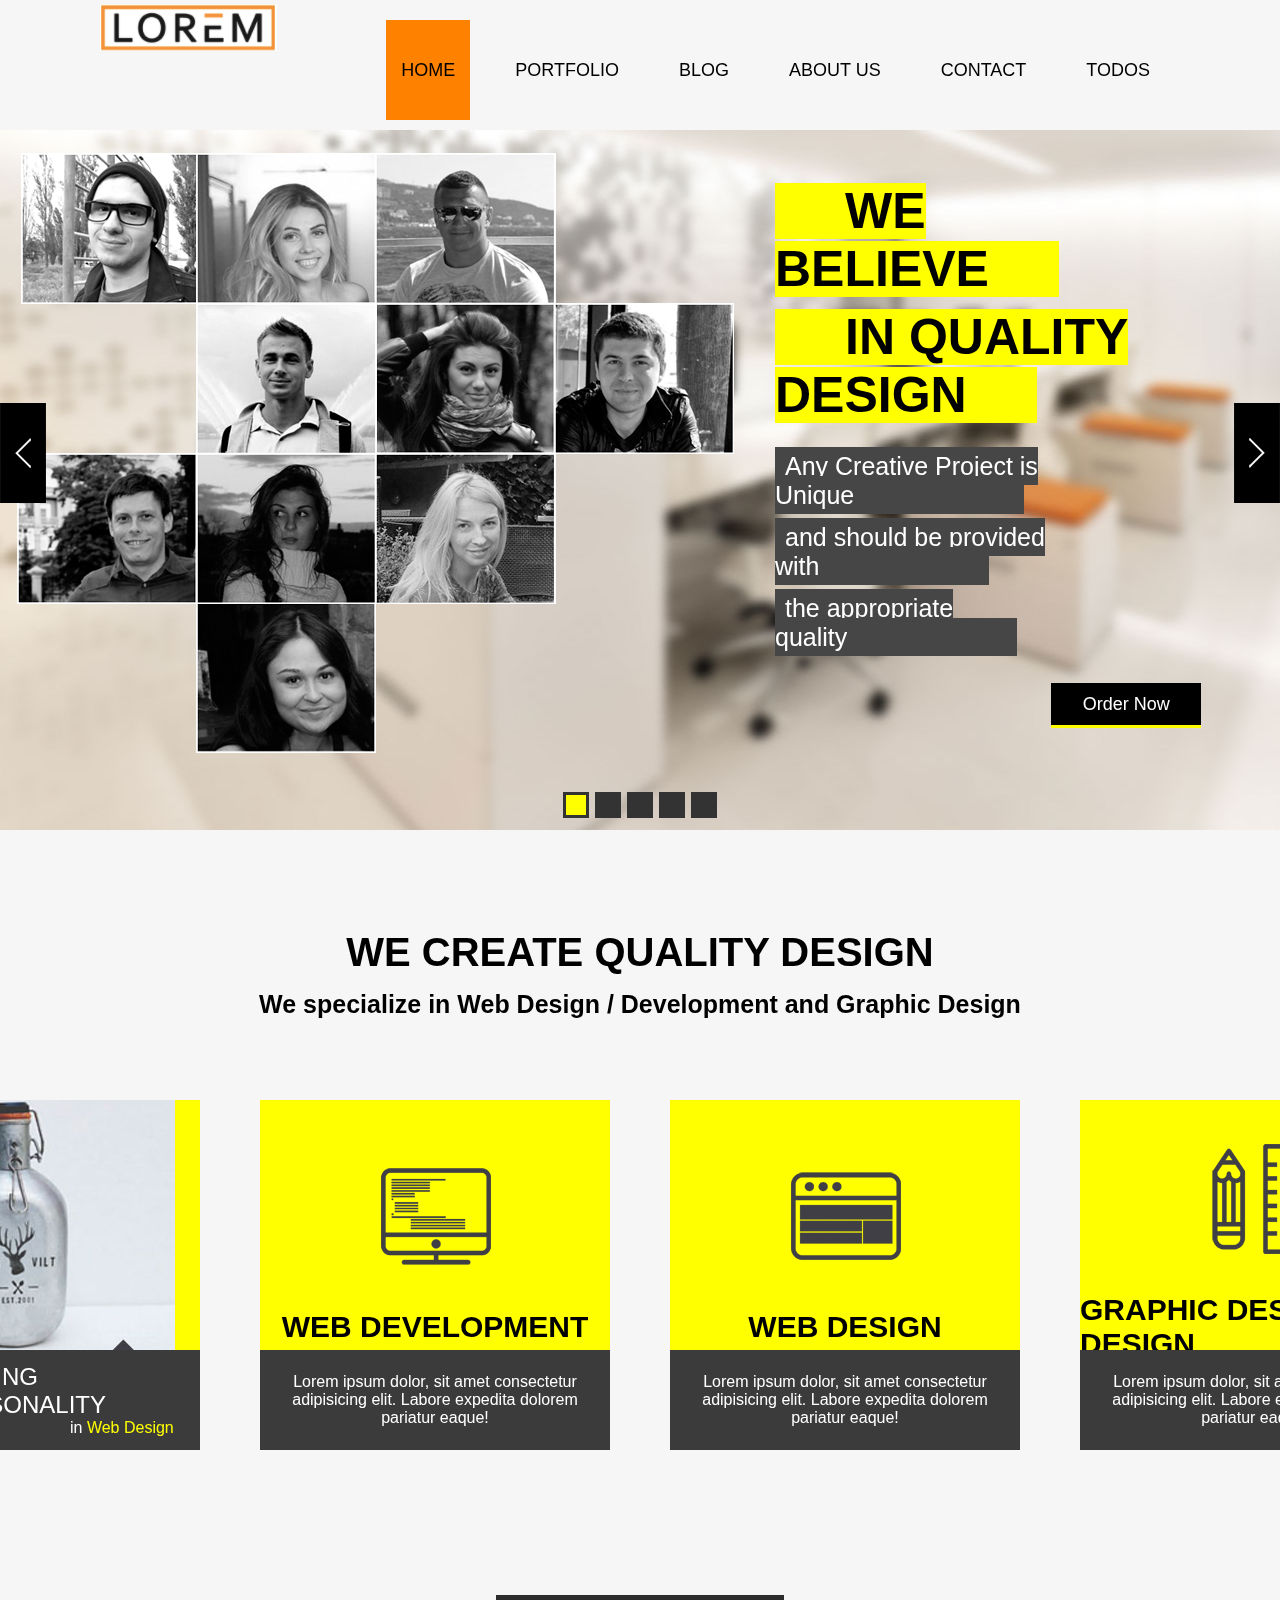
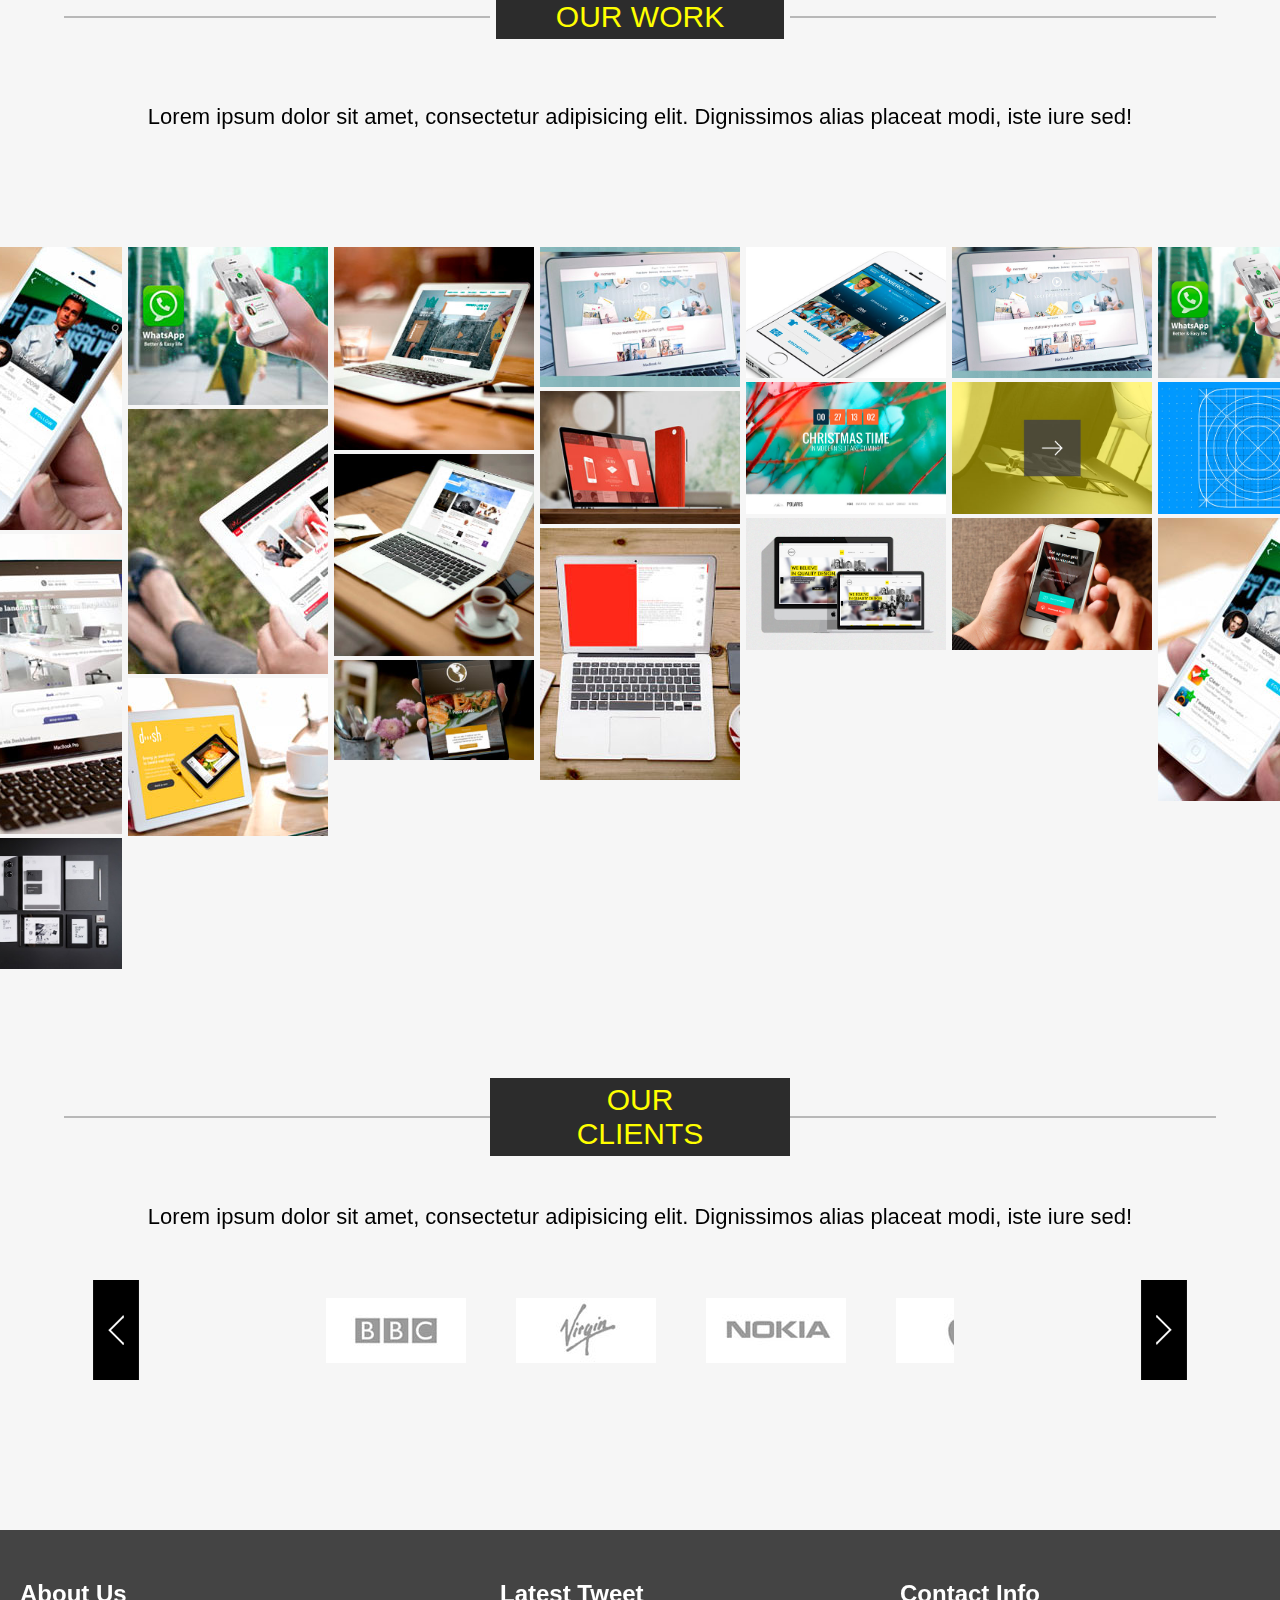
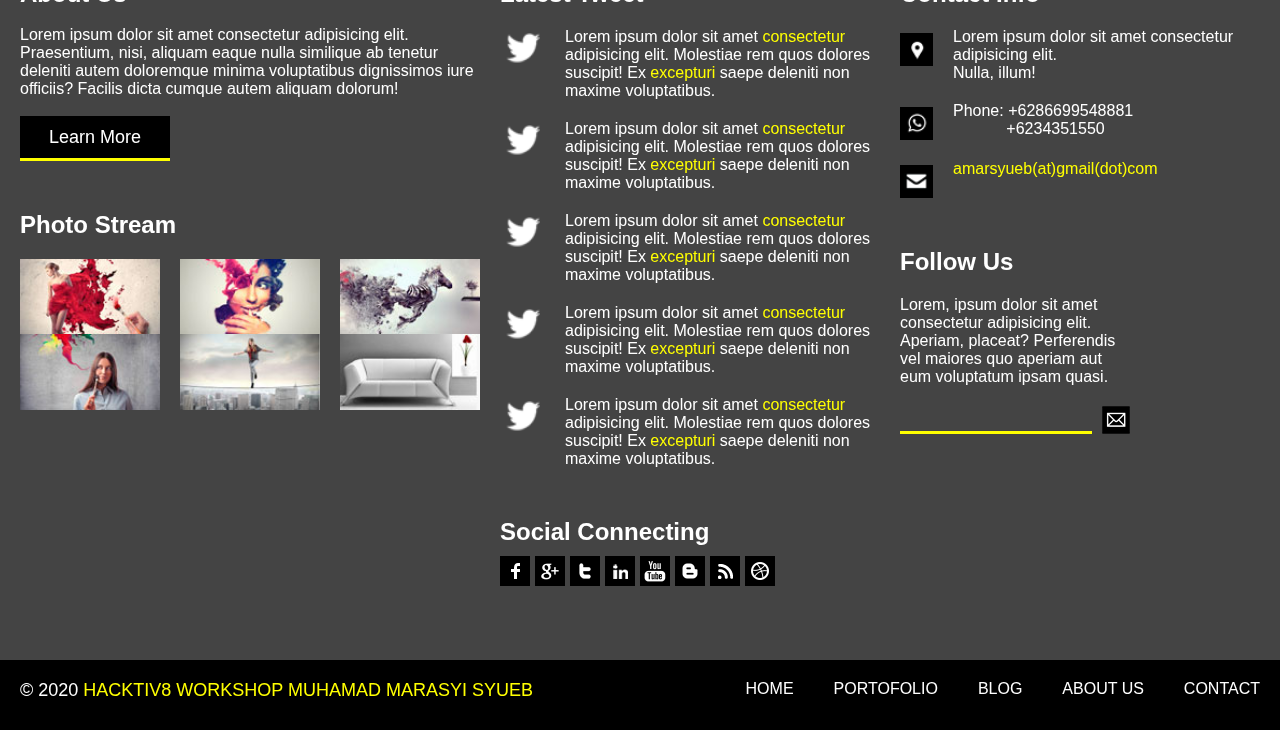
==== commit 4435f110: "Selesai tanpa query" ====
--- a/index.html
+++ b/index.html
@@ -38,7 +38,7 @@
             </div>
             <div class="conttext">
                 <h1 class="maintext"><span>WE BELIEVE</span></h1>
-                <h1 class="maintext"><span>IN QUALITY DESIGN1</span></h1>
+                <h1 class="maintext"><span>IN QUALITY DESIGN</span></h1>
                 <br>
                 <h2 class="secondtext"><span>Any Creative Project is Unique</span></h2>
                 <h2 class="secondtext"><span>and should be provided with</span></h2>
@@ -53,7 +53,7 @@
             </div>
             <div class="conttext">
                 <h1 class="maintext"><span>WE BELIEVE</span></h1>
-                <h1 class="maintext"><span>IN QUALITY DESIGN2</span></h1>
+                <h1 class="maintext"><span>IN QUALITY DESIGN</span></h1>
                 <br>
                 <h2 class="secondtext"><span>Any Creative Project is Unique</span></h2>
                 <h2 class="secondtext"><span>and should be provided with</span></h2>
@@ -68,7 +68,7 @@
             </div>
             <div class="conttext">
                 <h1 class="maintext"><span>WE BELIEVE</span></h1>
-                <h1 class="maintext"><span>IN QUALITY DESIGN3</span></h1>
+                <h1 class="maintext"><span>IN QUALITY DESIGN</span></h1>
                 <br>
                 <h2 class="secondtext"><span>Any Creative Project is Unique</span></h2>
                 <h2 class="secondtext"><span>and should be provided with</span></h2>
@@ -83,7 +83,7 @@
             </div>
             <div class="conttext">
                 <h1 class="maintext"><span>WE BELIEVE</span></h1>
-                <h1 class="maintext"><span>IN QUALITY DESIGN4</span></h1>
+                <h1 class="maintext"><span>IN QUALITY DESIGN</span></h1>
                 <br>
                 <h2 class="secondtext"><span>Any Creative Project is Unique</span></h2>
                 <h2 class="secondtext"><span>and should be provided with</span></h2>
@@ -98,7 +98,7 @@
             </div>
             <div class="conttext">
                 <h1 class="maintext"><span>WE BELIEVE</span></h1>
-                <h1 class="maintext"><span>IN QUALITY DESIGN5</span></h1>
+                <h1 class="maintext"><span>IN QUALITY DESIGN</span></h1>
                 <br>
                 <h2 class="secondtext"><span>Any Creative Project is Unique</span></h2>
                 <h2 class="secondtext"><span>and should be provided with</span></h2>
--- a/css/style.css
+++ b/css/style.css
@@ -417,12 +417,13 @@
 /* Footer */
 footer{
     width: 100%;
-    height: 650px;
+    height: fit-content;
     background-color: rgb(68, 68, 68);
 }
 .footertop{
     width: 100%;
-    height: 580px;
+    height: fit-content;
+    background-color: rgb(68, 68, 68);
     display: flex;
     flex-direction: row;
     justify-content: center;
@@ -819,6 +820,20 @@
         height: 730px;
     }
 }
+@media(max-width: 1366px){
+    .logo{
+        padding-left: 100px;
+    }
+    .navbar{
+        padding-right: 100px;
+    }
+    .content{
+        width: 1200px;
+    }
+    .maintext{
+        font-size: 50px;
+    }
+}
 @media(max-width: 1125px){
     footer{
         height: 1000px;
